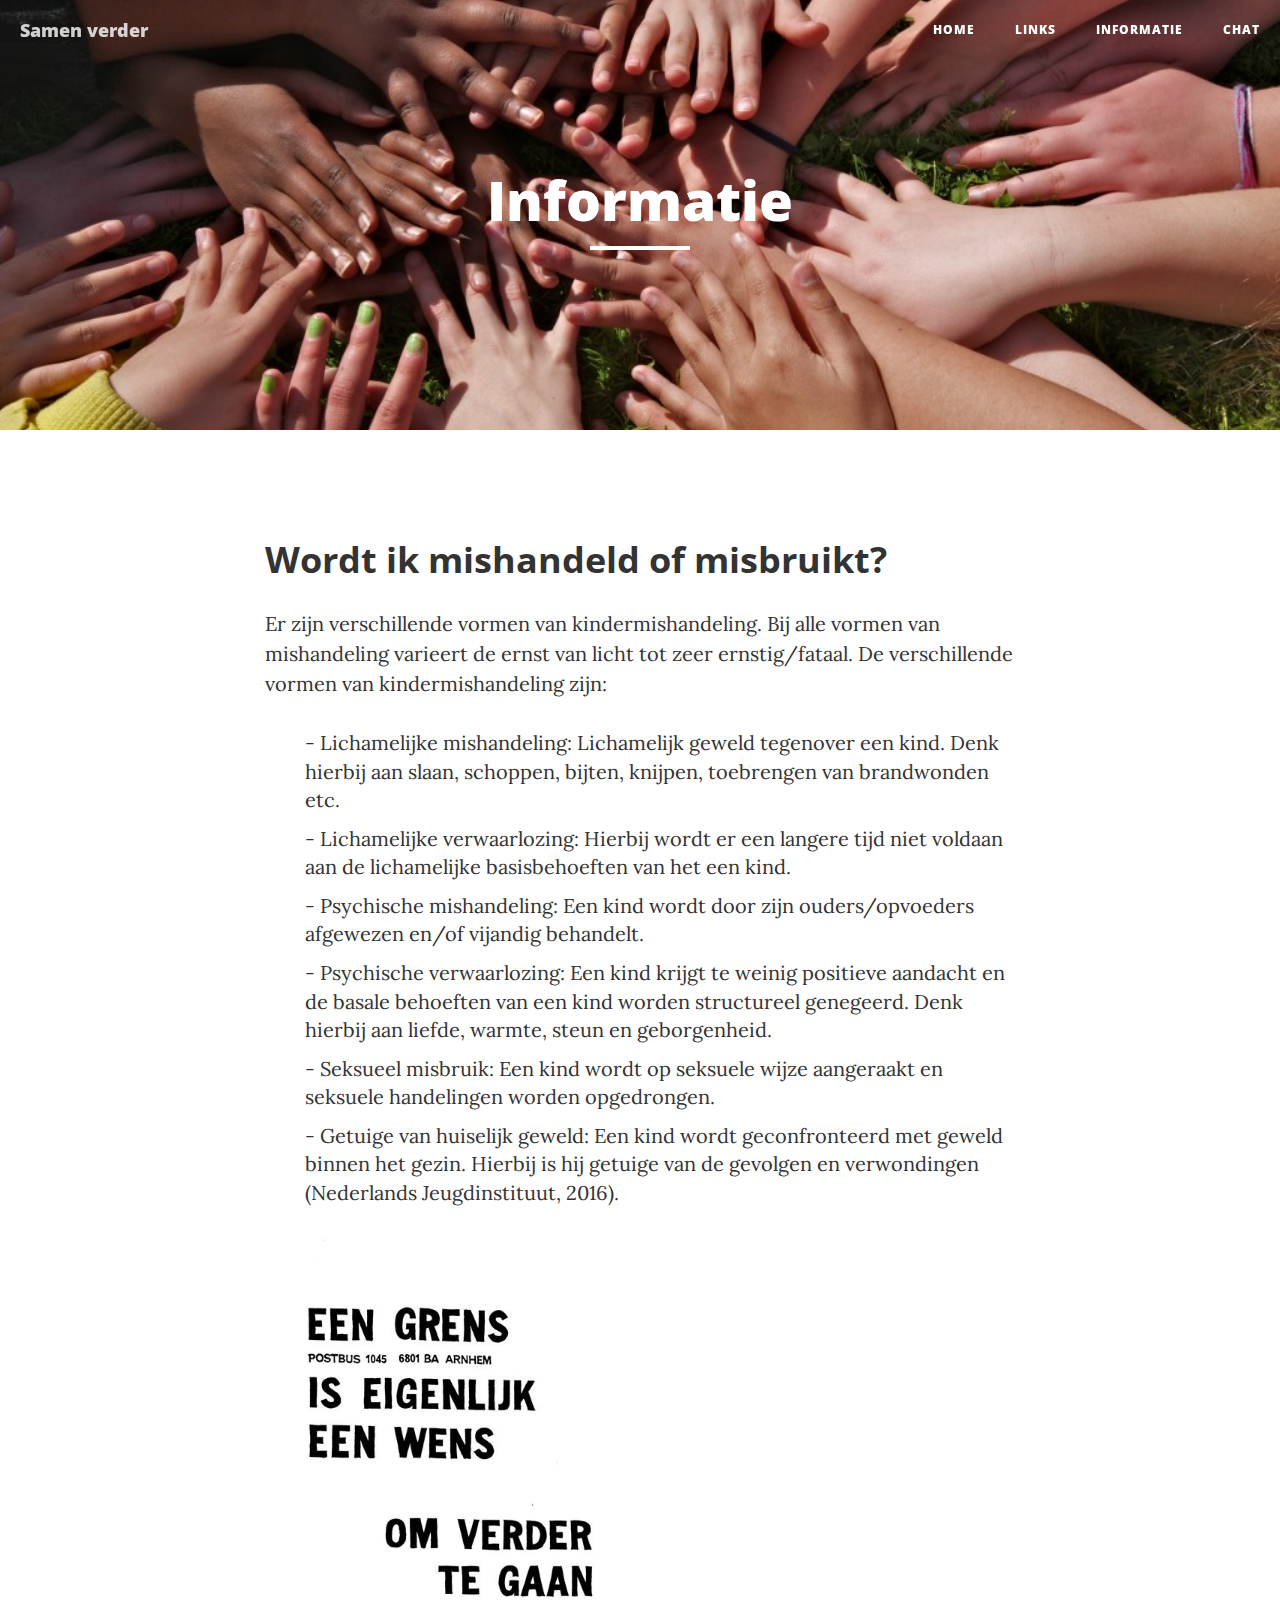
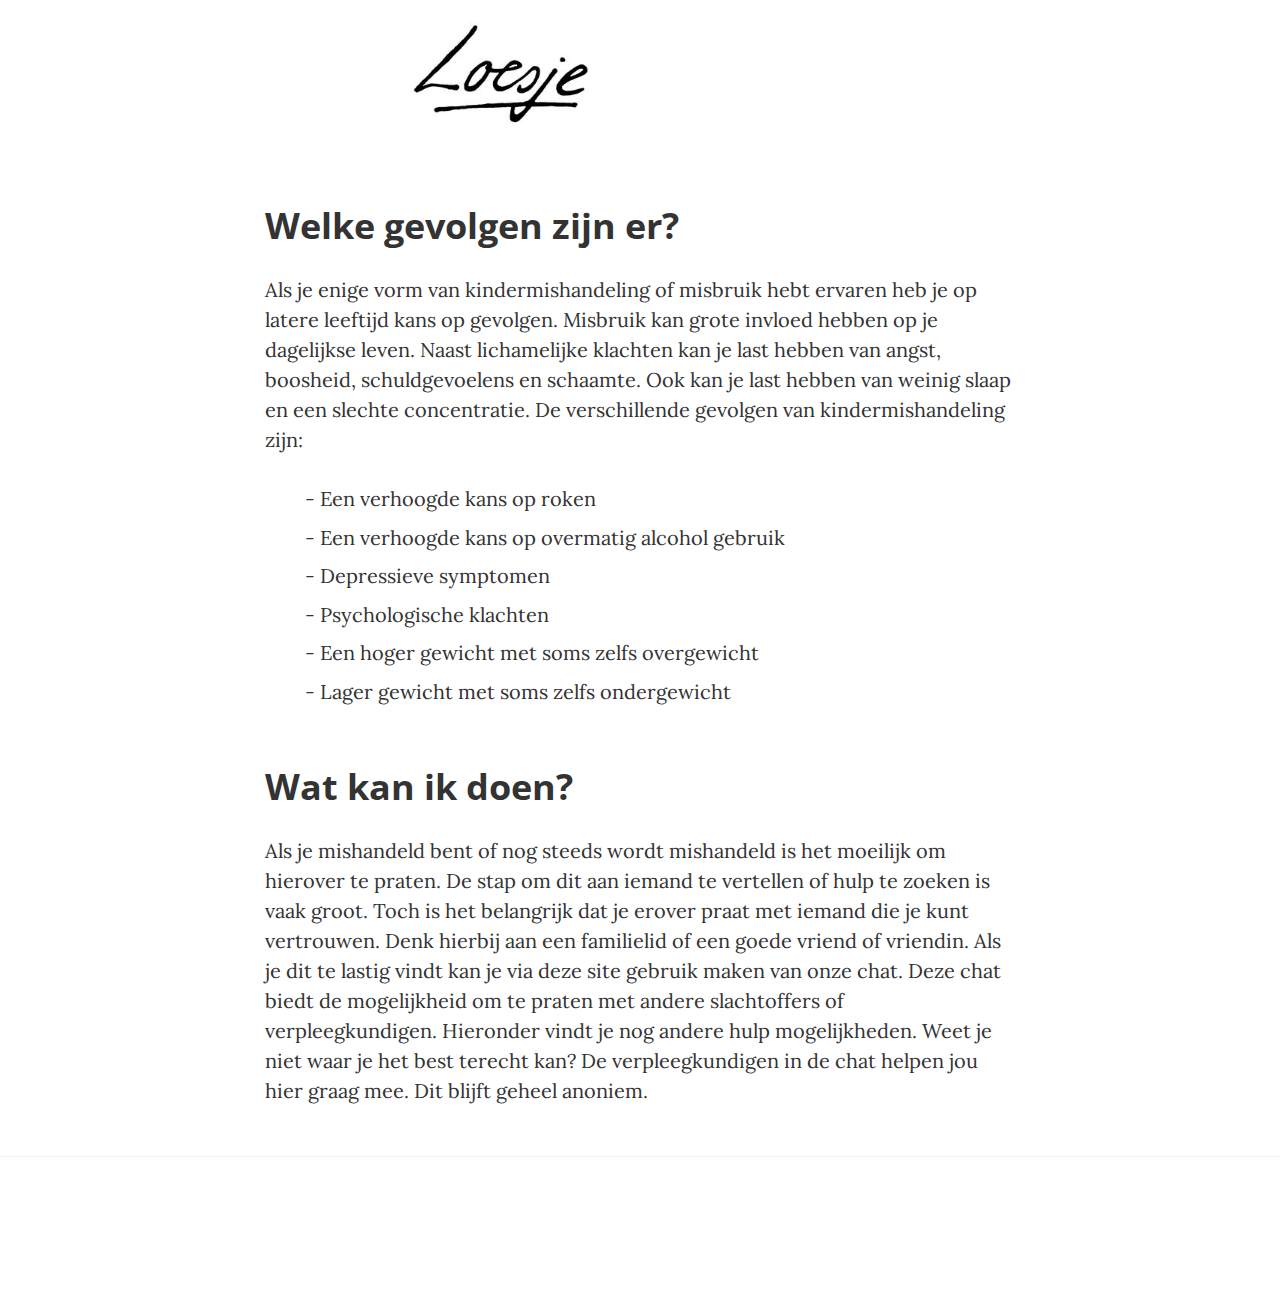
==== informatie.html @ 8a9572e4 "version 1.0" ====
<!DOCTYPE html>
<html lang="en">

<head>

    <meta charset="utf-8">
    <meta http-equiv="X-UA-Compatible" content="IE=edge">
    <meta name="viewport" content="width=device-width, initial-scale=1">
    <meta name="description" content="">
    <meta name="author" content="">

    <title>Informatie</title>

    <!-- Bootstrap Core CSS -->
    <link href="vendor/bootstrap/css/bootstrap.min.css" rel="stylesheet">

    <!-- Theme CSS -->
    <link href="css/clean-blog.min.css" rel="stylesheet">

    <!-- Custom Fonts -->
    <link href="vendor/font-awesome/css/font-awesome.min.css" rel="stylesheet" type="text/css">
    <link href='https://fonts.googleapis.com/css?family=Lora:400,700,400italic,700italic' rel='stylesheet' type='text/css'>
    <link href='https://fonts.googleapis.com/css?family=Open+Sans:300italic,400italic,600italic,700italic,800italic,400,300,600,700,800' rel='stylesheet' type='text/css'>

    <!-- HTML5 Shim and Respond.js IE8 support of HTML5 elements and media queries -->
    <!-- WARNING: Respond.js doesn't work if you view the page via file:// -->
    <!--[if lt IE 9]>
        <script src="https://oss.maxcdn.com/libs/html5shiv/3.7.0/html5shiv.js"></script>
        <script src="https://oss.maxcdn.com/libs/respond.js/1.4.2/respond.min.js"></script>
    <![endif]-->

</head>

<body>

    <!-- Navigation -->
    <nav class="navbar navbar-default navbar-custom navbar-fixed-top">
    <div class="container-fluid">
        <!-- Brand and toggle get grouped for better mobile display -->
        <div class="navbar-header page-scroll">
            <button type="button" class="navbar-toggle" data-toggle="collapse" data-target="#bs-example-navbar-collapse-1">
                <span class="sr-only">Toggle navigation</span>
                Menu <i class="fa fa-bars"></i>
            </button>
            <a class="navbar-brand" href="index.html">Samen verder</a>
        </div>

        <!-- Collect the nav links, forms, and other content for toggling -->
        <div class="collapse navbar-collapse" id="bs-example-navbar-collapse-1">
            <ul class="nav navbar-nav navbar-right">
                <li>
                    <a href="index.html">Home</a>
                </li>
                <li>
                    <a href="links.html">Links</a>
                </li>
                <li>
                    <a href="informatie.html">Informatie</a>
                </li>
                <li>
                    <a href="contact.html">Chat</a>
                </li>
            </ul>
        </div>
        <!-- /.navbar-collapse -->
    </div>
    <!-- /.container -->
</nav>
    </nav>

    <!-- Page Header -->
    <!-- Set your background image for this header on the line below. -->
    <header class="intro-header" style="background-image: url('img/home-bg.jpg')">
        <div class="container">
            <div class="row">
                <div class="col-lg-8 col-lg-offset-2 col-md-10 col-md-offset-1">
                    <div class="post-heading">
                        <h1>Informatie</h1>
                         <hr class="small">
                        <h2 class="subheading"></h2>
                    </div>
                </div>
            </div>
        </div>
    </header>

    <!-- Post Content -->
    <article>
        <div class="container">
            <div class="row">
                <div class="col-lg-8 col-lg-offset-2 col-md-10 col-md-offset-1">
                   <h3 class="section-heading">Wordt ik mishandeld of misbruikt?</h3>
                    <p class="post-meta">Er zijn verschillende vormen van kindermishandeling. Bij alle vormen van mishandeling varieert de ernst van licht tot zeer ernstig/fataal. De verschillende vormen van kindermishandeling zijn:
                    <ul>- Lichamelijke mishandeling: Lichamelijk geweld tegenover een kind. Denk hierbij aan slaan, schoppen, bijten, knijpen, toebrengen van brandwonden etc. </ul>
                    <ul>- Lichamelijke verwaarlozing: Hierbij wordt er een langere tijd niet voldaan aan de lichamelijke basisbehoeften van het een kind. </ul>
                    <ul>- Psychische mishandeling: Een kind wordt door zijn ouders/opvoeders afgewezen en/of vijandig behandelt.</ul> 
                    <ul>- Psychische verwaarlozing: Een kind krijgt te weinig positieve aandacht en de basale behoeften van een kind worden structureel genegeerd. Denk hierbij aan liefde, warmte, steun en geborgenheid. </ul>
                    <ul>- Seksueel misbruik: Een kind wordt op seksuele wijze aangeraakt en seksuele handelingen worden opgedrongen. </ul>
                    <ul>- Getuige van huiselijk geweld: Een kind wordt geconfronteerd met geweld binnen het gezin. Hierbij is hij getuige van de gevolgen en verwondingen (Nederlands Jeugdinstituut, 2016).</ul></p>
                
                <img src="img/loesje2.jpg" alt="een grens is eigenlijk een wens om verder te gaan."style="width:360px;height:508px;">
                
                <h3 class="section-heading">Welke gevolgen zijn er?</h3>
                    <p class="post-meta">Als je enige vorm van kindermishandeling of misbruik hebt ervaren heb je op latere leeftijd kans op gevolgen. Misbruik kan grote invloed hebben op je dagelijkse leven. Naast lichamelijke klachten kan je last hebben van angst, boosheid, schuldgevoelens en schaamte. Ook kan je last hebben van weinig slaap en een slechte concentratie. De verschillende gevolgen van kindermishandeling zijn:</p>

                <ul>- Een verhoogde kans op roken</ul>
                <ul>- Een verhoogde kans op overmatig alcohol gebruik</ul>
                <ul>- Depressieve symptomen</ul>
                <ul>- Psychologische klachten</ul>
                <ul>- Een hoger gewicht met soms zelfs overgewicht</ul>
                <ul>- Lager gewicht met soms zelfs ondergewicht</ul>
                
                <h3 class="section-heading">Wat kan ik doen?</h3>
                    <p class="post-meta">Als je mishandeld bent of nog steeds wordt mishandeld is het moeilijk om hierover te praten. De stap om dit aan iemand te vertellen of hulp te zoeken is vaak groot. Toch is het belangrijk dat je erover praat met iemand die je kunt vertrouwen. Denk hierbij aan een familielid of een goede vriend of vriendin. Als je dit te lastig vindt kan je via deze site gebruik maken van onze chat. Deze chat biedt de mogelijkheid om te praten met andere slachtoffers of verpleegkundigen. Hieronder vindt je nog andere hulp mogelijkheden. Weet je niet waar je het best terecht kan? De verpleegkundigen in de chat helpen jou hier graag mee. Dit blijft geheel anoniem.</p>
                </div>
            </div>
        </div>
    </article>

    <hr>

    <!-- Footer -->
    <footer>
        <div class="container">
            <div class="row">
                <div class="col-lg-8 col-lg-offset-2 col-md-10 col-md-offset-1">
                </div>
            </div>
        </div>
    </footer>

    <!-- jQuery -->
    <script src="vendor/jquery/jquery.min.js"></script>

    <!-- Bootstrap Core JavaScript -->
    <script src="vendor/bootstrap/js/bootstrap.min.js"></script>

    <!-- Contact Form JavaScript -->
    <script src="js/jqBootstrapValidation.js"></script>
    <script src="js/contact_me.js"></script>

    <!-- Theme JavaScript -->
    <script src="js/clean-blog.min.js"></script>

</body>

</html>
---- css/clean-blog.min.css ----
/*!
 * Start Bootstrap - Clean Blog v3.3.7+1 (http://startbootstrap.com/template-overviews/clean-blog)
 * Copyright 2013-2016 Start Bootstrap
 * Licensed under MIT (https://github.com/BlackrockDigital/startbootstrap/blob/gh-pages/LICENSE)
 */a,body{color:#333}.navbar-custom .nav li a,.navbar-custom .navbar-brand,h1,h2,h3,h4,h5,h6{font-weight:800}.caption,.intro-header .page-heading,.intro-header .site-heading,footer .copyright{text-align:center}body{font-family:Lora,'Times New Roman',serif;font-size:20px;-webkit-tap-highlight-color:#0085A1}.intro-header .page-heading .subheading,.intro-header .post-heading .subheading,.intro-header .site-heading .subheading,.navbar-custom,h1,h2,h3,h4,h5,h6{font-family:'Open Sans','Helvetica Neue',Helvetica,Arial,sans-serif}p{line-height:1.5;margin:30px 0}p a{text-decoration:underline}a:focus,a:hover{color:#0085A1}a img:focus,a img:hover{cursor:zoom-in}blockquote{color:#777;font-style:italic}hr.small{max-width:100px;margin:15px auto;border-width:4px;border-color:#fff}.navbar-custom{position:absolute;top:0;left:0;width:100%;z-index:3}.navbar-custom .navbar-header .navbar-toggle{color:#777;font-weight:800;text-transform:uppercase;font-size:12px}.navbar-custom .nav li a{text-transform:uppercase;font-size:12px;letter-spacing:1px}@media only screen and (min-width:768px){.navbar-custom{background:0 0;border-bottom:1px solid transparent}.navbar-custom .navbar-brand{color:#fff;padding:20px}.navbar-custom .navbar-brand:focus,.navbar-custom .navbar-brand:hover{color:rgba(255,255,255,.8)}.navbar-custom .nav li a{color:#fff;padding:20px}.navbar-custom .nav li a:focus,.navbar-custom .nav li a:hover{color:rgba(255,255,255,.8)}}@media only screen and (min-width:1170px){.navbar-custom{-webkit-transition:background-color .3s;-moz-transition:background-color .3s;transition:background-color .3s;-webkit-transform:translate3d(0,0,0);-moz-transform:translate3d(0,0,0);-ms-transform:translate3d(0,0,0);-o-transform:translate3d(0,0,0);transform:translate3d(0,0,0);-webkit-backface-visibility:hidden;backface-visibility:hidden}.navbar-custom.is-fixed{position:fixed;top:-61px;background-color:rgba(255,255,255,.9);border-bottom:1px solid #f2f2f2;-webkit-transition:-webkit-transform .3s;-moz-transition:-moz-transform .3s;transition:transform .3s}.navbar-custom.is-fixed .navbar-brand{color:#333}.navbar-custom.is-fixed .navbar-brand:focus,.navbar-custom.is-fixed .navbar-brand:hover{color:#0085A1}.navbar-custom.is-fixed .nav li a{color:#333}.navbar-custom.is-fixed .nav li a:focus,.navbar-custom.is-fixed .nav li a:hover{color:#0085A1}.navbar-custom.is-visible{-webkit-transform:translate3d(0,100%,0);-moz-transform:translate3d(0,100%,0);-ms-transform:translate3d(0,100%,0);-o-transform:translate3d(0,100%,0);transform:translate3d(0,100%,0)}}.intro-header{background:center center no-repeat;-webkit-background-size:cover;-moz-background-size:cover;background-size:cover;-o-background-size:cover;margin-bottom:50px}.intro-header .page-heading,.intro-header .post-heading,.intro-header .site-heading{padding:100px 0 50px;color:#fff}.intro-header .page-heading h1,.intro-header .site-heading h1{margin-top:0;font-size:50px}.intro-header .page-heading .subheading,.intro-header .site-heading .subheading{font-size:24px;line-height:1.1;display:block;font-weight:300;margin:10px 0 0}@media only screen and (min-width:768px){.intro-header .page-heading,.intro-header .post-heading,.intro-header .site-heading{padding:150px 0}.intro-header .page-heading h1,.intro-header .site-heading h1{font-size:80px}}.intro-header .post-heading h1{font-size:35px}.intro-header .post-heading .meta,.intro-header .post-heading .subheading{line-height:1.1;display:block}.intro-header .post-heading .subheading{font-size:24px;margin:10px 0 30px;font-weight:600}.intro-header .post-heading .meta{font-family:Lora,'Times New Roman',serif;font-style:italic;font-weight:300;font-size:20px}.intro-header .post-heading .meta a{color:#fff}@media only screen and (min-width:768px){.intro-header .post-heading h1{font-size:55px}.intro-header .post-heading .subheading{font-size:30px}}.post-preview>a{color:#333}.post-preview>a:focus,.post-preview>a:hover{text-decoration:none;color:#0085A1}.post-preview>a>.post-title{font-size:30px;margin-top:30px;margin-bottom:10px}.post-preview>a>.post-subtitle{margin:0 0 10px;font-weight:300}.post-preview>.post-meta{color:#777;font-size:18px;font-style:italic;margin-top:0}.post-preview>.post-meta>a{text-decoration:none;color:#333}.post-preview>.post-meta>a:focus,.post-preview>.post-meta>a:hover{color:#0085A1;text-decoration:underline}@media only screen and (min-width:768px){.post-preview>a>.post-title{font-size:36px}}.section-heading{font-size:36px;margin-top:60px;font-weight:700}.btn,.pager li>a,.pager li>span{font-family:'Open Sans','Helvetica Neue',Helvetica,Arial,sans-serif;text-transform:uppercase;font-weight:800;letter-spacing:1px}.caption{font-size:14px;padding:10px;font-style:italic;margin:0;display:block;border-bottom-right-radius:5px;border-bottom-left-radius:5px}footer{padding:50px 0 65px}footer .list-inline{margin:0;padding:0}footer .copyright{font-size:14px;margin-bottom:0}.floating-label-form-group{font-size:14px;position:relative;margin-bottom:0;padding-bottom:.5em;border-bottom:1px solid #eee}.floating-label-form-group input,.floating-label-form-group textarea{z-index:1;position:relative;padding-right:0;padding-left:0;border:none;border-radius:0;font-size:1.5em;background:0 0;box-shadow:none!important;resize:none}.floating-label-form-group label{display:block;z-index:0;position:relative;top:2em;margin:0;font-size:.85em;line-height:1.764705882em;vertical-align:middle;vertical-align:baseline;opacity:0;-webkit-transition:top .3s ease,opacity .3s ease;-moz-transition:top .3s ease,opacity .3s ease;-ms-transition:top .3s ease,opacity .3s ease;transition:top .3s ease,opacity .3s ease}.floating-label-form-group::not(:first-child){padding-left:14px;border-left:1px solid #eee}.floating-label-form-group-with-value label{top:0;opacity:1}.floating-label-form-group-with-focus label{color:#0085A1}form .row:first-child .floating-label-form-group{border-top:1px solid #eee}.btn{font-size:14px;border-radius:0;padding:15px 25px}.btn-lg{font-size:16px;padding:25px 35px}.btn-default:focus,.btn-default:hover{background-color:#0085A1;border:1px solid #0085A1;color:#fff}.pager{margin:20px 0 0}.pager li>a,.pager li>span{font-size:14px;padding:15px 25px;background-color:#fff;border-radius:0}.pager li>a:focus,.pager li>a:hover{color:#fff;background-color:#0085A1;border:1px solid #0085A1}.pager .disabled>a,.pager .disabled>a:focus,.pager .disabled>a:hover,.pager .disabled>span{color:#777;background-color:#333;cursor:not-allowed}::-moz-selection{color:#fff;text-shadow:none;background:#0085A1}::selection{color:#fff;text-shadow:none;background:#0085A1}img::selection{color:#fff;background:0 0}img::-moz-selection{color:#fff;background:0 0}h1{text-align: center;}
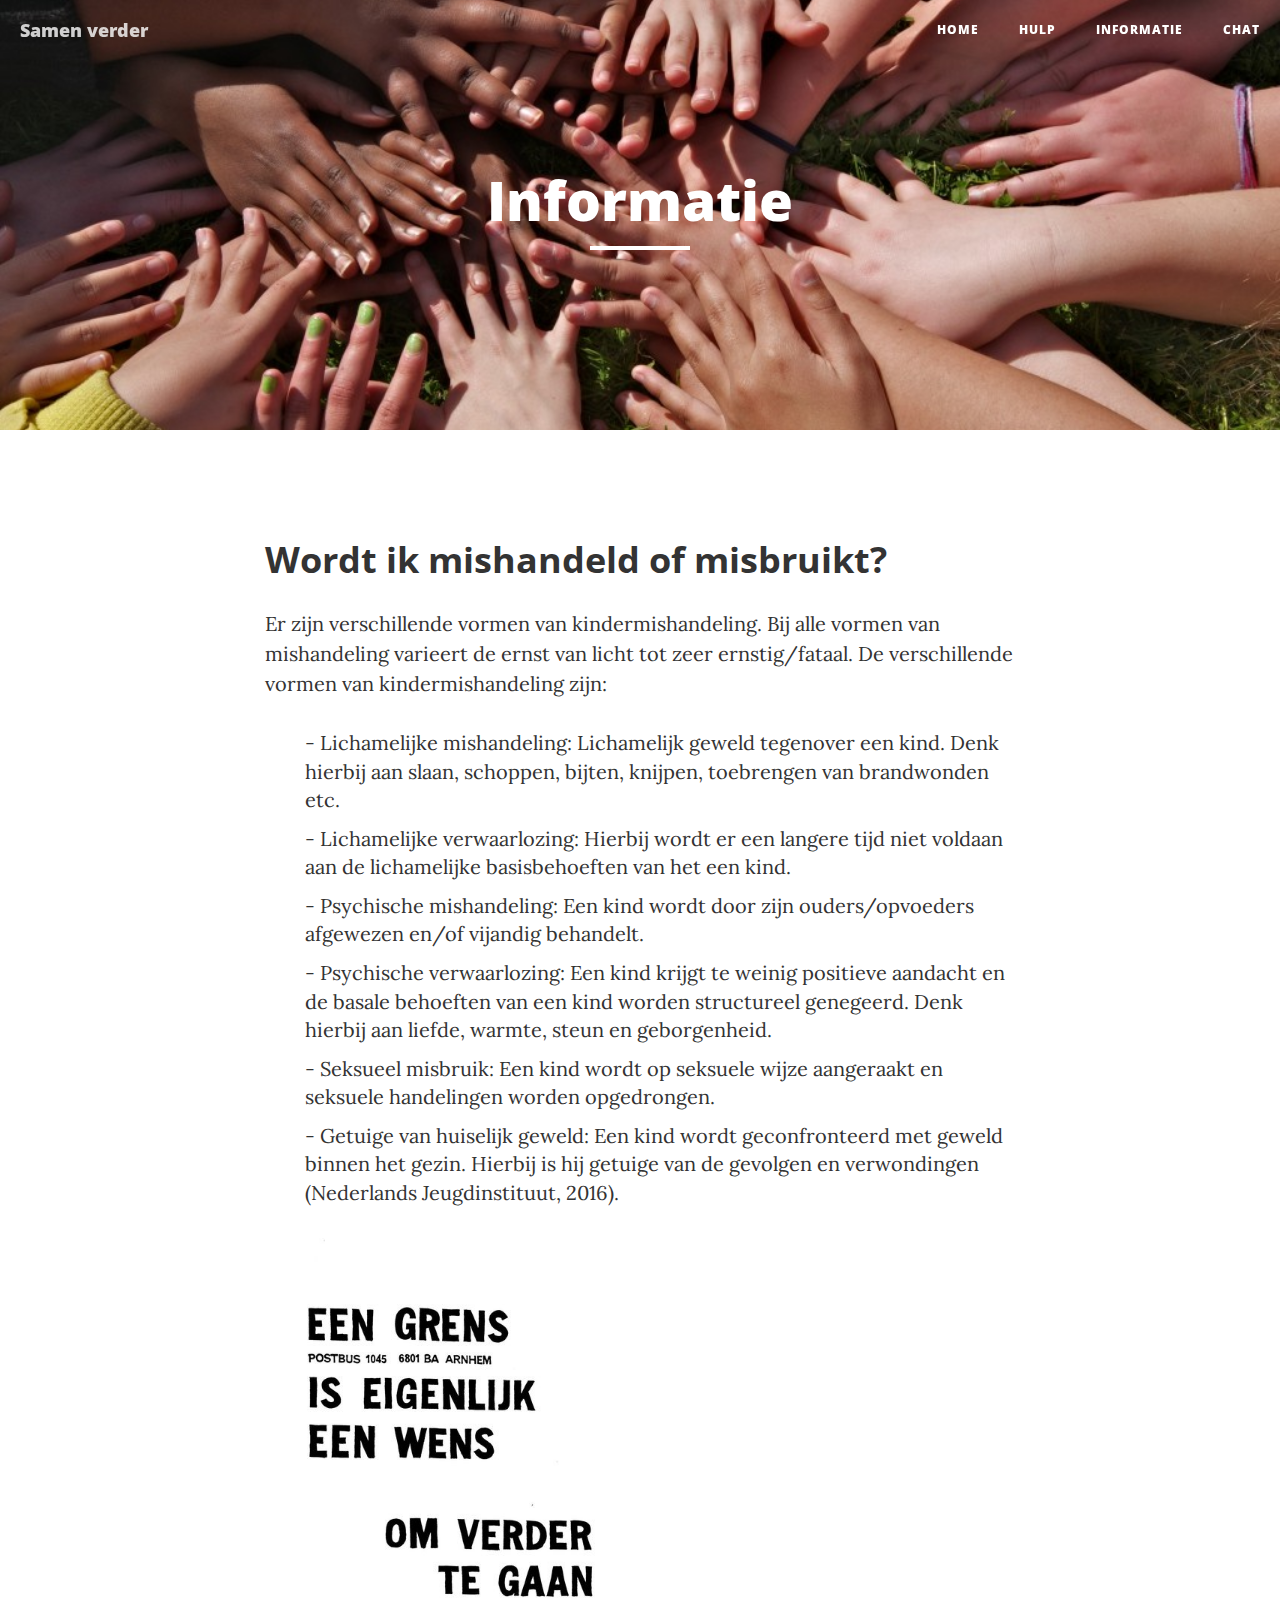
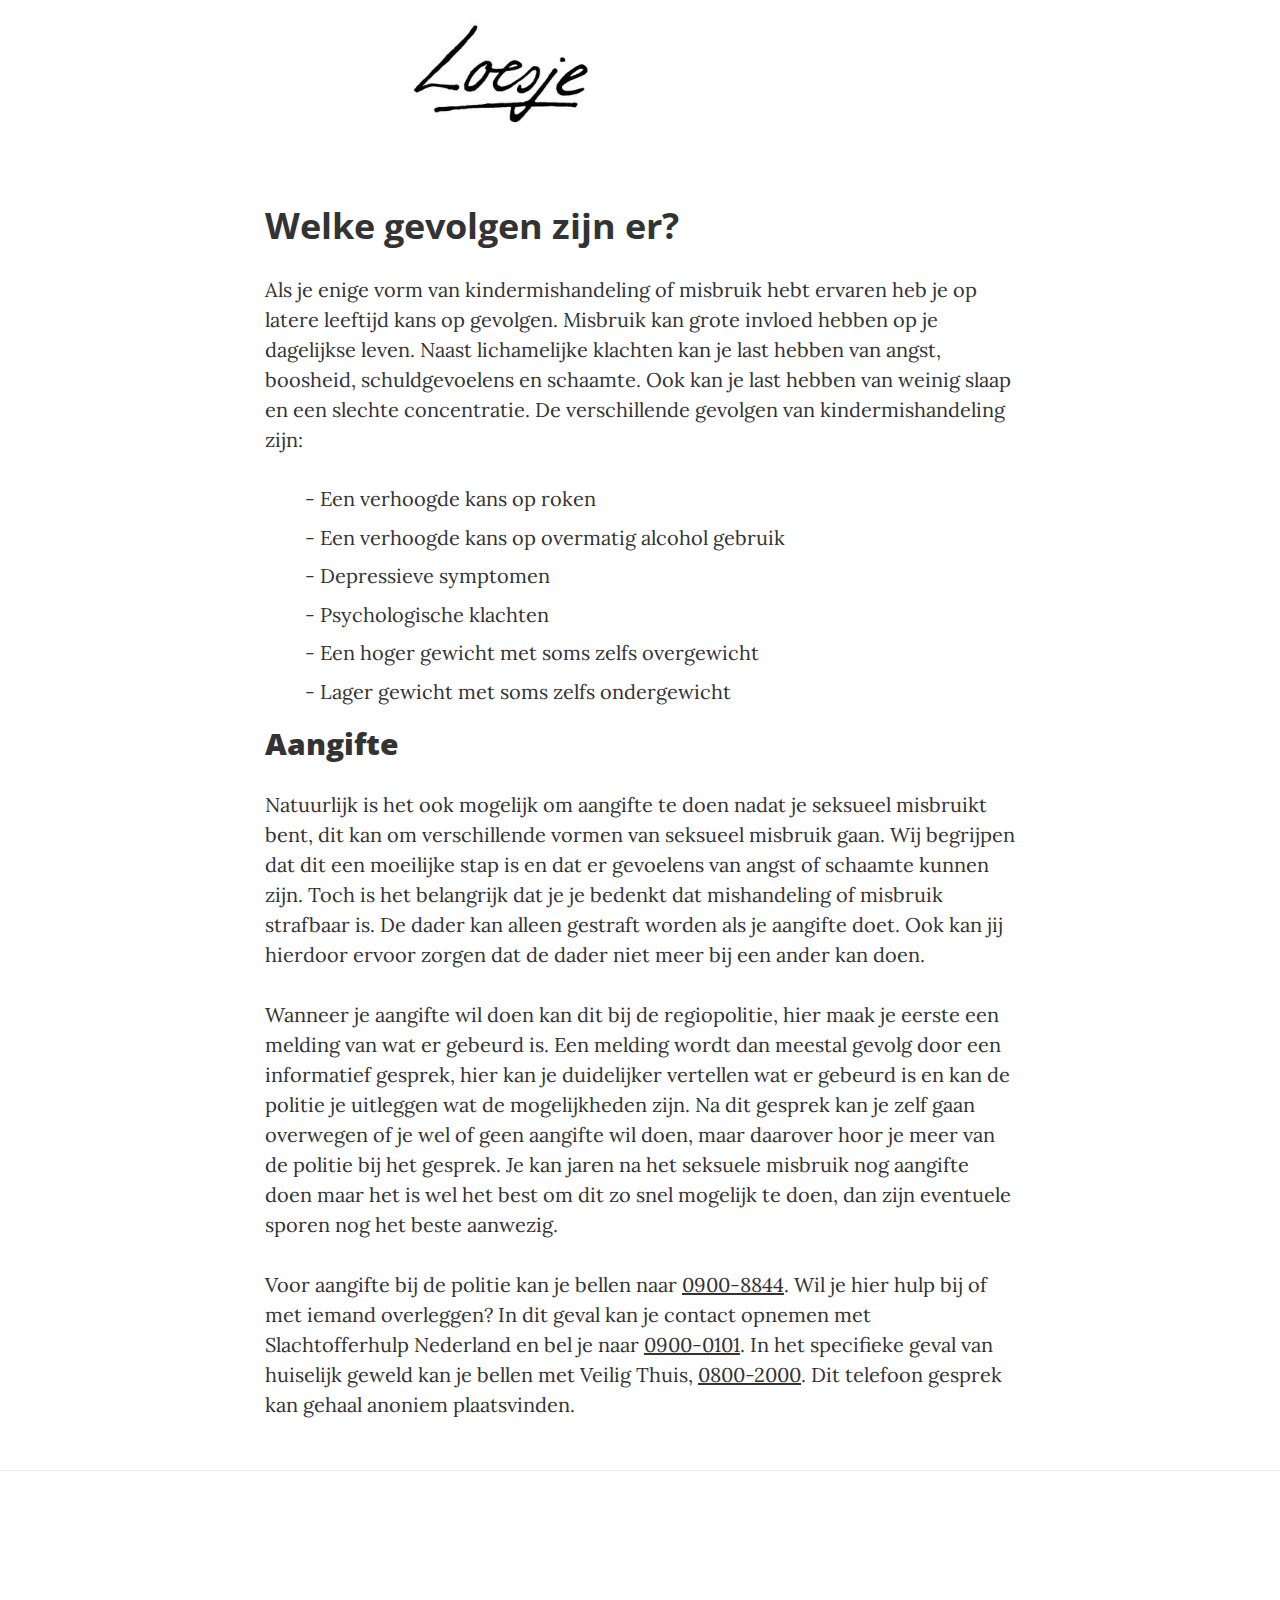
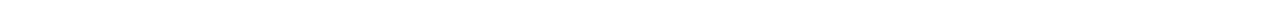
==== commit 8f27d220: "fix 1.2" ====
--- a/informatie.html
+++ b/informatie.html
@@ -52,7 +52,7 @@
                     <a href="index.html">Home</a>
                 </li>
                 <li>
-                    <a href="links.html">Links</a>
+                    <a href="links.html">Hulp</a>
                 </li>
                 <li>
                     <a href="informatie.html">Informatie</a>
@@ -110,8 +110,12 @@
                 <ul>- Een hoger gewicht met soms zelfs overgewicht</ul>
                 <ul>- Lager gewicht met soms zelfs ondergewicht</ul>
                 
-                <h3 class="section-heading">Wat kan ik doen?</h3>
-                    <p class="post-meta">Als je mishandeld bent of nog steeds wordt mishandeld is het moeilijk om hierover te praten. De stap om dit aan iemand te vertellen of hulp te zoeken is vaak groot. Toch is het belangrijk dat je erover praat met iemand die je kunt vertrouwen. Denk hierbij aan een familielid of een goede vriend of vriendin. Als je dit te lastig vindt kan je via deze site gebruik maken van onze chat. Deze chat biedt de mogelijkheid om te praten met andere slachtoffers of verpleegkundigen. Hieronder vindt je nog andere hulp mogelijkheden. Weet je niet waar je het best terecht kan? De verpleegkundigen in de chat helpen jou hier graag mee. Dit blijft geheel anoniem.</p>
+                    <h2 class = "post-subtitle">Aangifte</h2>
+                    <p class="post-meta">Natuurlijk is het ook mogelijk om aangifte te doen nadat je seksueel misbruikt bent, dit kan om verschillende vormen van seksueel misbruik gaan. Wij begrijpen dat dit een moeilijke stap is en dat er gevoelens van angst of schaamte kunnen zijn. Toch is het belangrijk dat je je bedenkt dat mishandeling of misbruik strafbaar is. De dader kan alleen gestraft worden als je aangifte doet. Ook kan jij hierdoor ervoor zorgen dat de dader niet meer bij een ander kan doen.</p>
+
+                    <p class = "post-meta">Wanneer je aangifte wil doen kan dit bij de regiopolitie, hier maak je eerste een melding van wat er gebeurd is. Een melding wordt dan meestal gevolg door een informatief gesprek, hier kan je duidelijker vertellen wat er gebeurd is en kan de politie je uitleggen wat de mogelijkheden zijn. Na dit gesprek kan je zelf gaan overwegen of je wel of geen aangifte wil doen, maar daarover hoor je meer van de politie bij het gesprek. Je kan jaren na het seksuele misbruik nog aangifte doen maar het is wel het best om dit zo snel mogelijk te doen, dan zijn eventuele sporen nog het beste aanwezig.</p> 
+
+                    <p class ="post-meta">Voor aangifte bij de politie kan je bellen naar <a>0900-8844</a>. Wil je hier hulp bij of met iemand overleggen? In dit geval kan je contact opnemen met Slachtofferhulp Nederland en bel je naar <a>0900-0101</a>. In het specifieke geval van huiselijk geweld kan je bellen met Veilig Thuis, <a>0800-2000</a>. Dit telefoon gesprek kan gehaal anoniem plaatsvinden.</p>
                 </div>
             </div>
         </div>
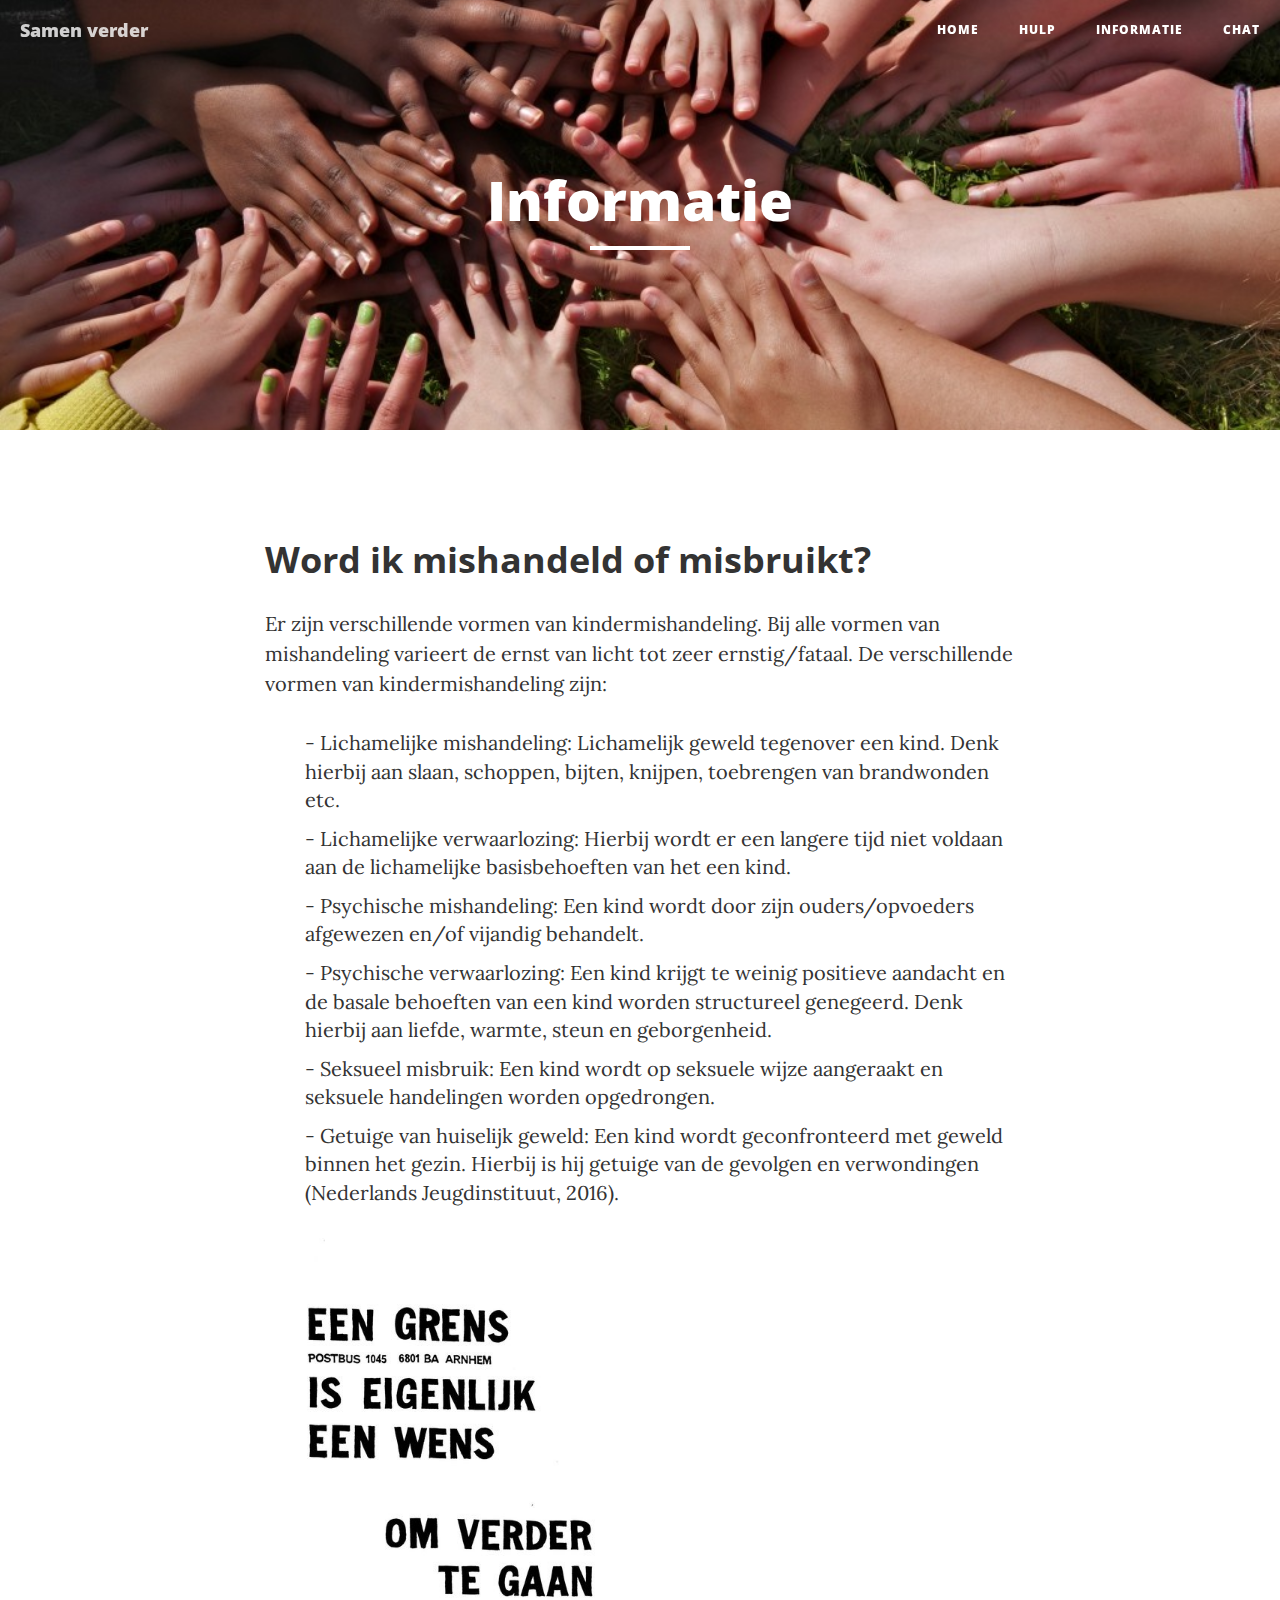
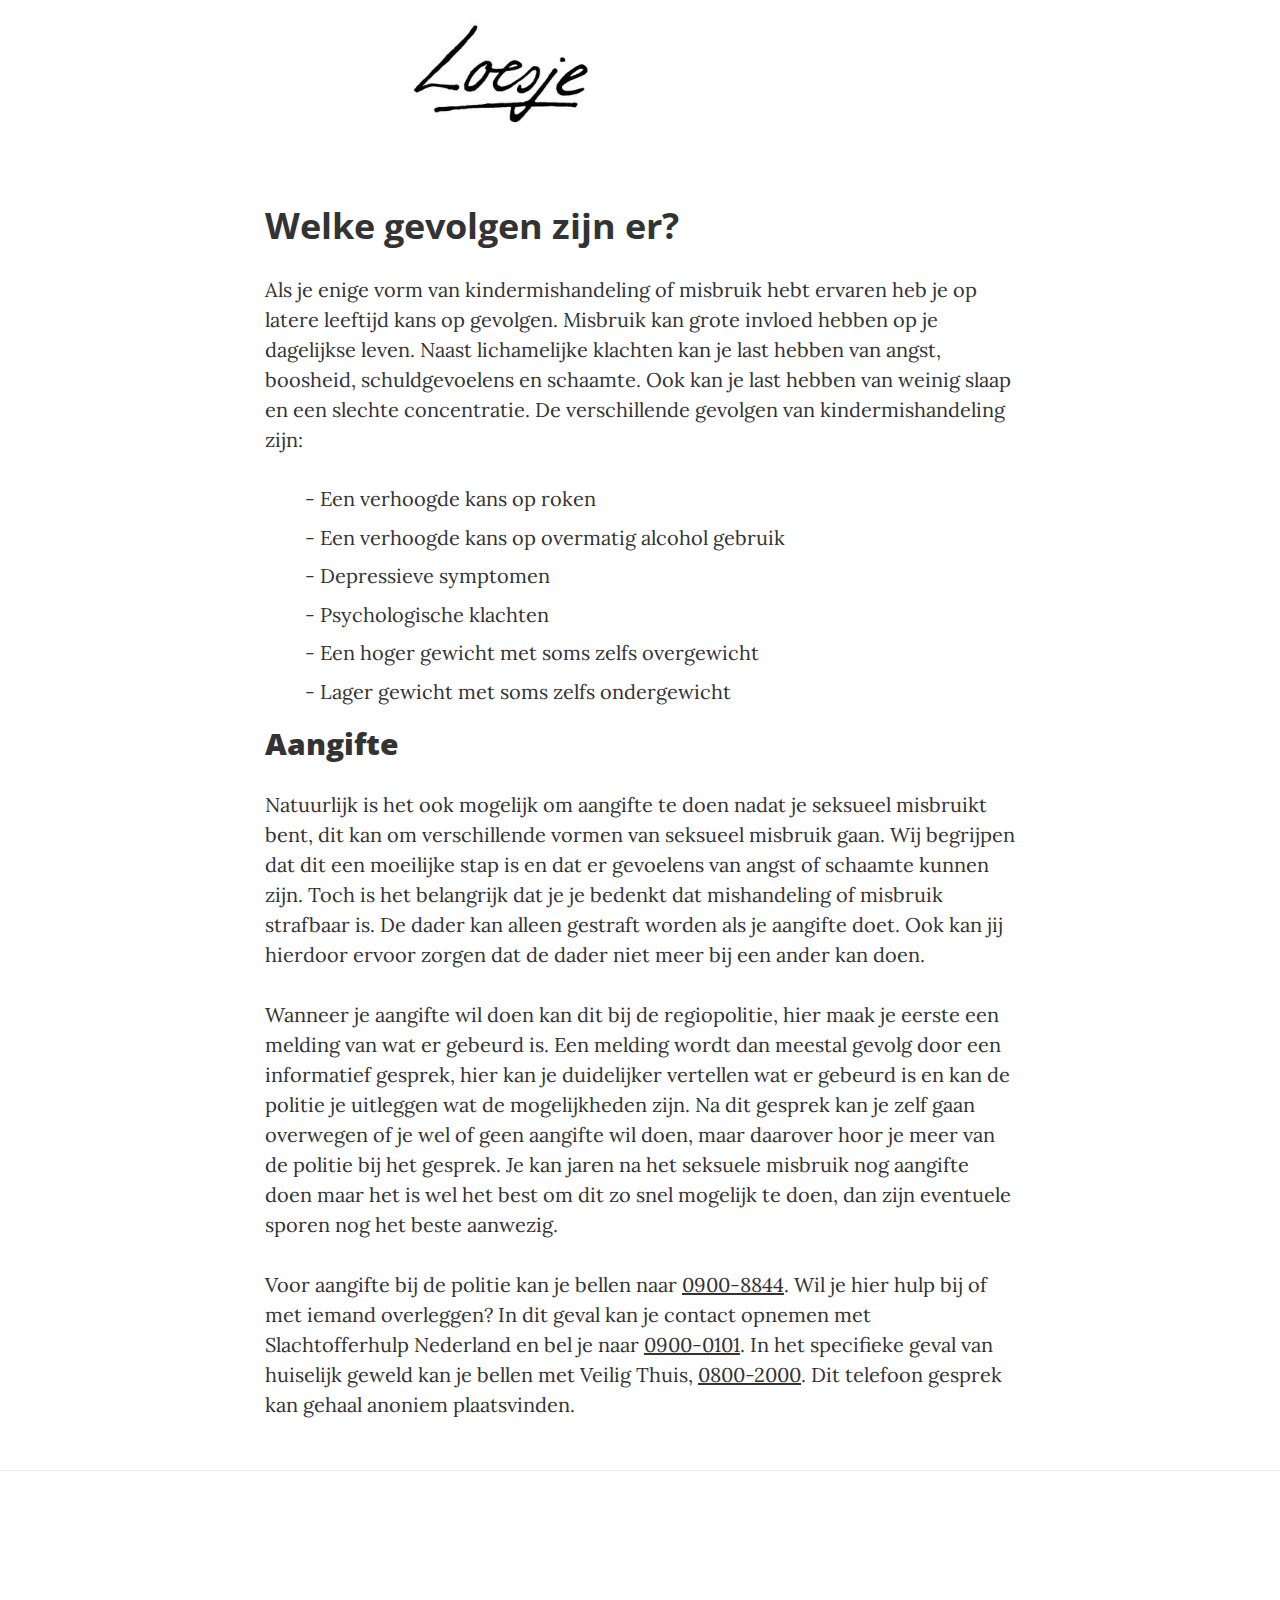
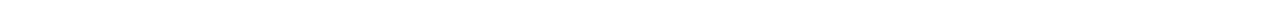
==== commit d45e4b86: "fix 1.4" ====
--- a/informatie.html
+++ b/informatie.html
@@ -89,7 +89,7 @@
         <div class="container">
             <div class="row">
                 <div class="col-lg-8 col-lg-offset-2 col-md-10 col-md-offset-1">
-                   <h3 class="section-heading">Wordt ik mishandeld of misbruikt?</h3>
+                   <h3 class="section-heading">Word ik mishandeld of misbruikt?</h3>
                     <p class="post-meta">Er zijn verschillende vormen van kindermishandeling. Bij alle vormen van mishandeling varieert de ernst van licht tot zeer ernstig/fataal. De verschillende vormen van kindermishandeling zijn:
                     <ul>- Lichamelijke mishandeling: Lichamelijk geweld tegenover een kind. Denk hierbij aan slaan, schoppen, bijten, knijpen, toebrengen van brandwonden etc. </ul>
                     <ul>- Lichamelijke verwaarlozing: Hierbij wordt er een langere tijd niet voldaan aan de lichamelijke basisbehoeften van het een kind. </ul>
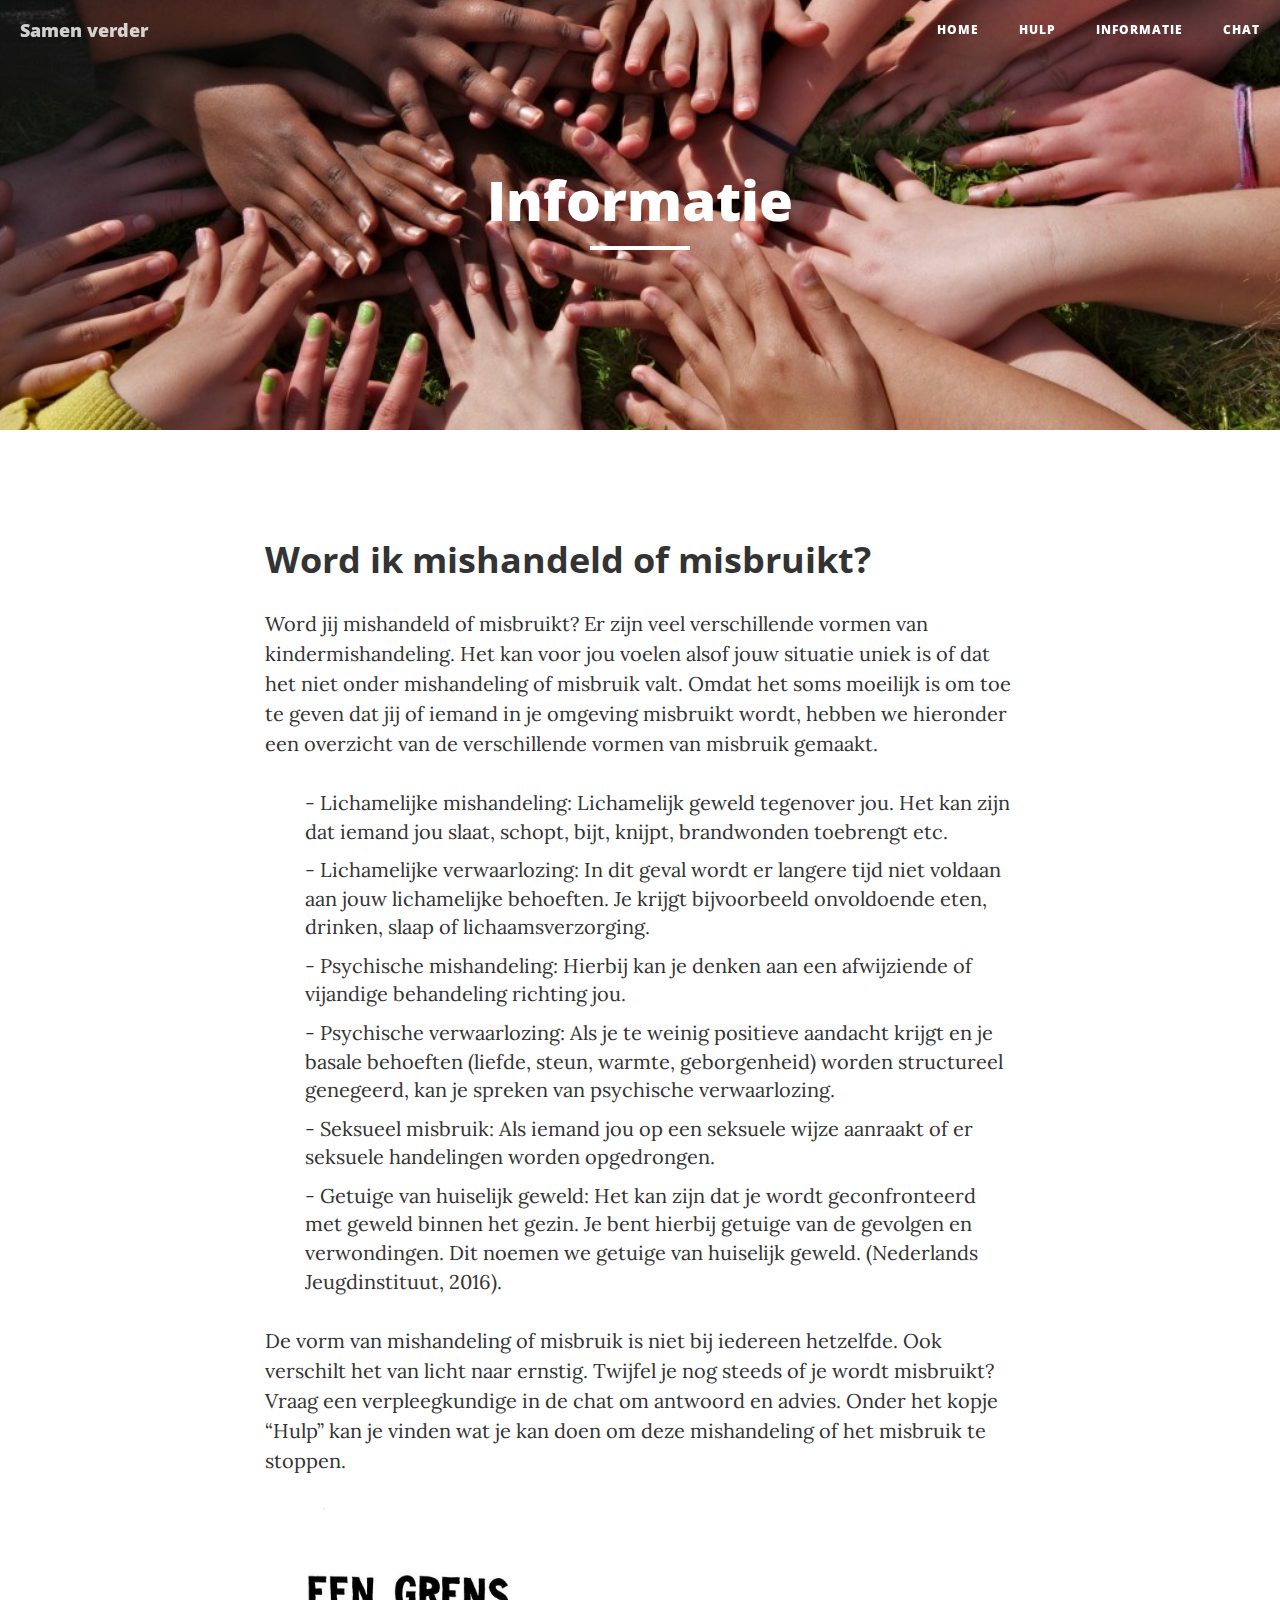
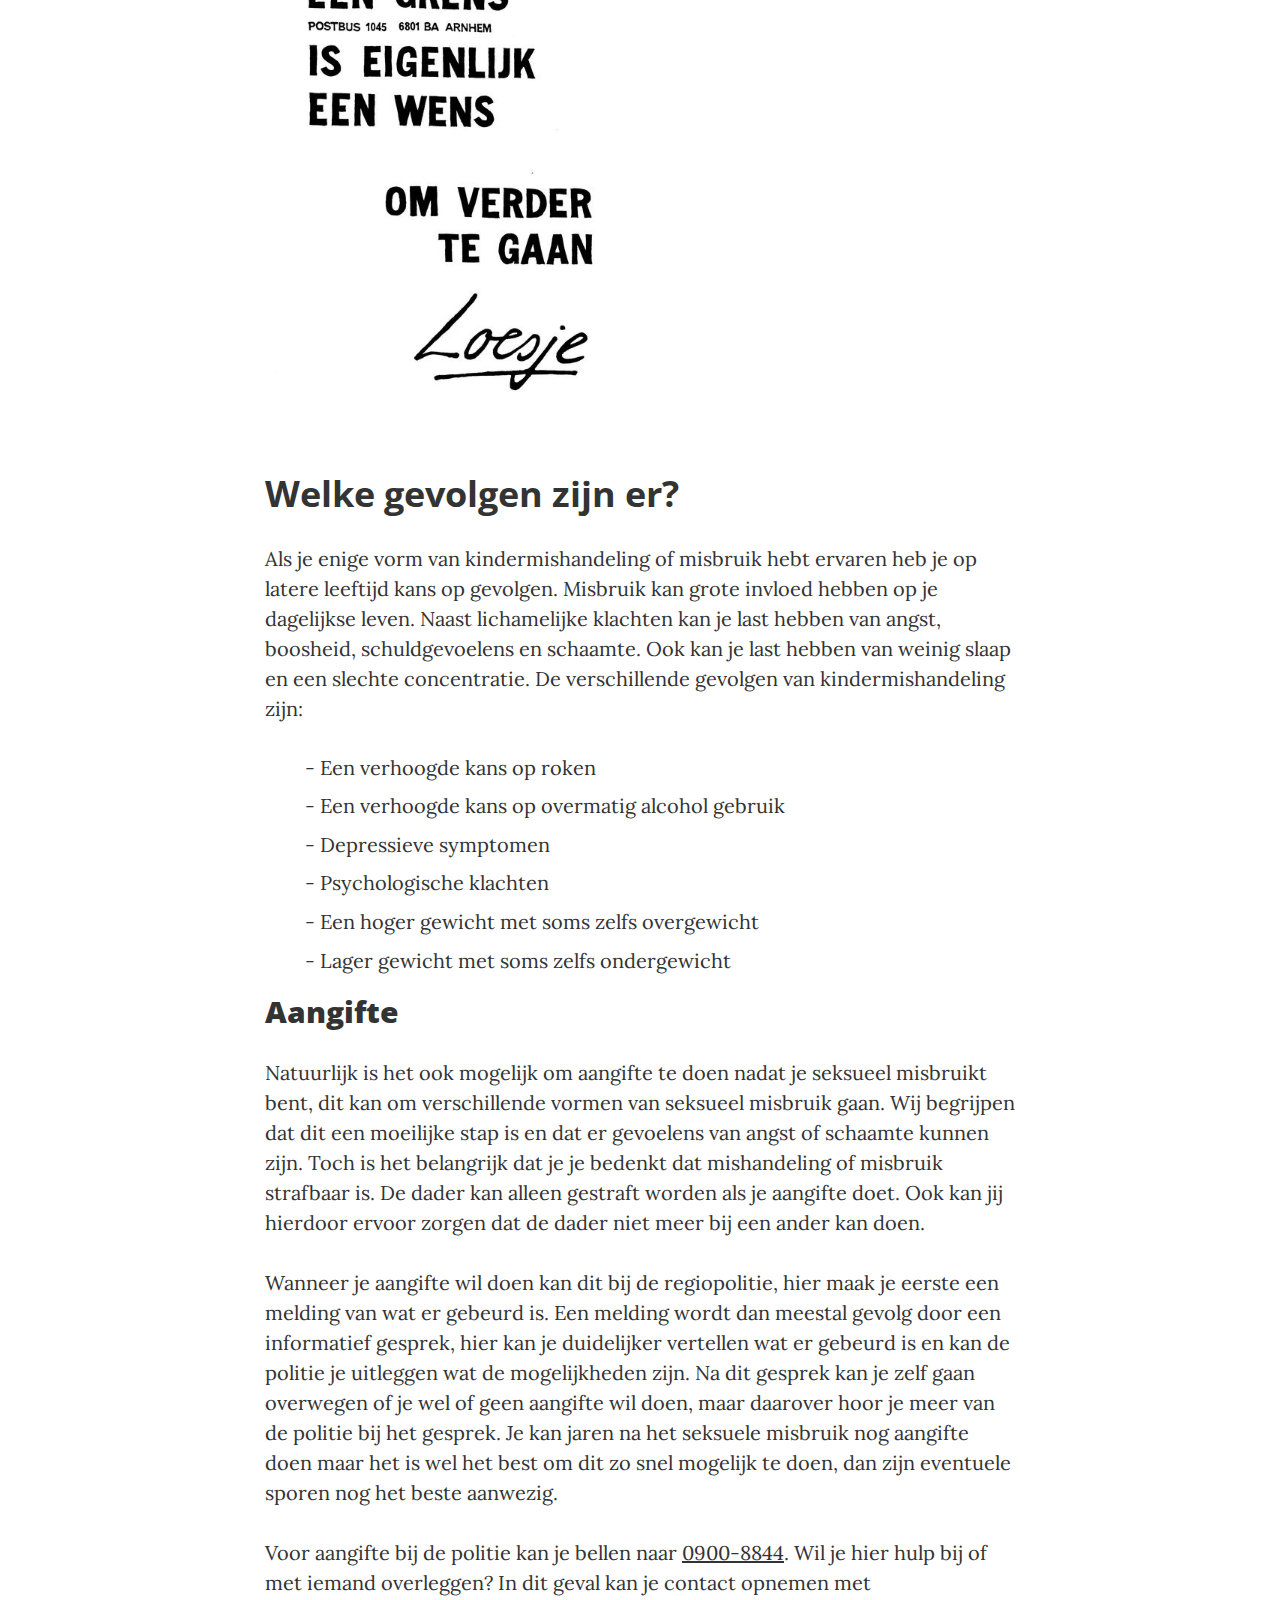
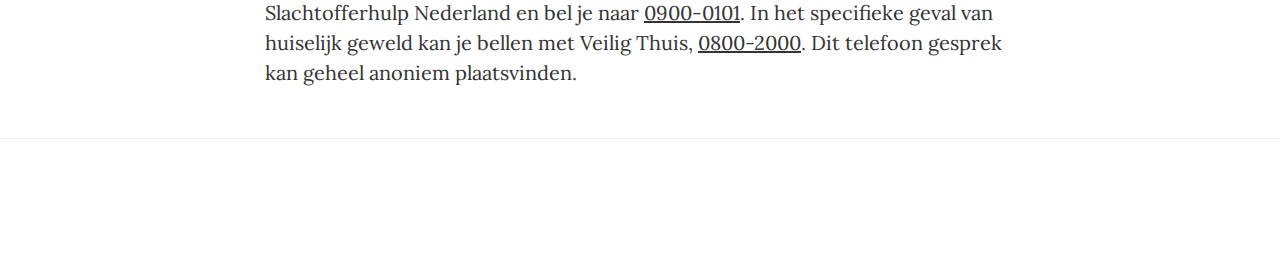
==== commit 9eff8918: "fix 1.5" ====
--- a/informatie.html
+++ b/informatie.html
@@ -90,13 +90,16 @@
             <div class="row">
                 <div class="col-lg-8 col-lg-offset-2 col-md-10 col-md-offset-1">
                    <h3 class="section-heading">Word ik mishandeld of misbruikt?</h3>
-                    <p class="post-meta">Er zijn verschillende vormen van kindermishandeling. Bij alle vormen van mishandeling varieert de ernst van licht tot zeer ernstig/fataal. De verschillende vormen van kindermishandeling zijn:
-                    <ul>- Lichamelijke mishandeling: Lichamelijk geweld tegenover een kind. Denk hierbij aan slaan, schoppen, bijten, knijpen, toebrengen van brandwonden etc. </ul>
-                    <ul>- Lichamelijke verwaarlozing: Hierbij wordt er een langere tijd niet voldaan aan de lichamelijke basisbehoeften van het een kind. </ul>
-                    <ul>- Psychische mishandeling: Een kind wordt door zijn ouders/opvoeders afgewezen en/of vijandig behandelt.</ul> 
-                    <ul>- Psychische verwaarlozing: Een kind krijgt te weinig positieve aandacht en de basale behoeften van een kind worden structureel genegeerd. Denk hierbij aan liefde, warmte, steun en geborgenheid. </ul>
-                    <ul>- Seksueel misbruik: Een kind wordt op seksuele wijze aangeraakt en seksuele handelingen worden opgedrongen. </ul>
-                    <ul>- Getuige van huiselijk geweld: Een kind wordt geconfronteerd met geweld binnen het gezin. Hierbij is hij getuige van de gevolgen en verwondingen (Nederlands Jeugdinstituut, 2016).</ul></p>
+                    <p class="post-meta">Word jij mishandeld of misbruikt? Er zijn veel verschillende vormen van kindermishandeling. Het kan voor jou voelen alsof jouw situatie uniek is of dat het niet onder mishandeling of misbruik valt. Omdat het soms moeilijk is om toe te geven dat jij of iemand in je omgeving misbruikt wordt, hebben we hieronder een overzicht van de verschillende vormen van misbruik gemaakt. 
+
+                    <ul>- Lichamelijke mishandeling: Lichamelijk geweld tegenover jou. Het kan zijn dat iemand jou slaat, schopt, bijt, knijpt, brandwonden toebrengt etc.</ul>
+                    <ul>- Lichamelijke verwaarlozing: In dit geval wordt er langere tijd niet voldaan aan jouw lichamelijke behoeften. Je krijgt bijvoorbeeld onvoldoende eten, drinken, slaap of lichaamsverzorging.</ul>
+                    <ul>- Psychische mishandeling: Hierbij kan je denken aan een afwijziende of vijandige behandeling richting jou.</ul> 
+                    <ul>- Psychische verwaarlozing: Als je te weinig positieve aandacht krijgt en je basale behoeften (liefde, steun, warmte, geborgenheid) worden structureel genegeerd, kan je spreken van psychische verwaarlozing.</ul>
+                    <ul>- Seksueel misbruik: Als iemand jou op een seksuele wijze aanraakt of  er seksuele handelingen worden opgedrongen.</ul>
+                    <ul>- Getuige van huiselijk geweld: Het kan zijn dat je wordt geconfronteerd met geweld binnen het gezin. Je bent hierbij getuige van de gevolgen en verwondingen. Dit noemen we getuige van huiselijk geweld. (Nederlands Jeugdinstituut, 2016).</ul>
+                    </p>
+                <p class="post-meta">De vorm van mishandeling of misbruik is niet bij iedereen hetzelfde. Ook verschilt het van licht naar ernstig. Twijfel je nog steeds of je wordt misbruikt? Vraag een verpleegkundige in de chat om antwoord en advies. Onder het kopje “Hulp” kan je vinden wat je kan doen om deze mishandeling of het misbruik te stoppen.</p>
                 
                 <img src="img/loesje2.jpg" alt="een grens is eigenlijk een wens om verder te gaan."style="width:360px;height:508px;">
                 
@@ -115,7 +118,7 @@
 
                     <p class = "post-meta">Wanneer je aangifte wil doen kan dit bij de regiopolitie, hier maak je eerste een melding van wat er gebeurd is. Een melding wordt dan meestal gevolg door een informatief gesprek, hier kan je duidelijker vertellen wat er gebeurd is en kan de politie je uitleggen wat de mogelijkheden zijn. Na dit gesprek kan je zelf gaan overwegen of je wel of geen aangifte wil doen, maar daarover hoor je meer van de politie bij het gesprek. Je kan jaren na het seksuele misbruik nog aangifte doen maar het is wel het best om dit zo snel mogelijk te doen, dan zijn eventuele sporen nog het beste aanwezig.</p> 
 
-                    <p class ="post-meta">Voor aangifte bij de politie kan je bellen naar <a>0900-8844</a>. Wil je hier hulp bij of met iemand overleggen? In dit geval kan je contact opnemen met Slachtofferhulp Nederland en bel je naar <a>0900-0101</a>. In het specifieke geval van huiselijk geweld kan je bellen met Veilig Thuis, <a>0800-2000</a>. Dit telefoon gesprek kan gehaal anoniem plaatsvinden.</p>
+                    <p class ="post-meta">Voor aangifte bij de politie kan je bellen naar <a>0900-8844</a>. Wil je hier hulp bij of met iemand overleggen? In dit geval kan je contact opnemen met Slachtofferhulp Nederland en bel je naar <a>0900-0101</a>. In het specifieke geval van huiselijk geweld kan je bellen met Veilig Thuis, <a>0800-2000</a>. Dit telefoon gesprek kan geheel anoniem plaatsvinden.</p>
                 </div>
             </div>
         </div>
